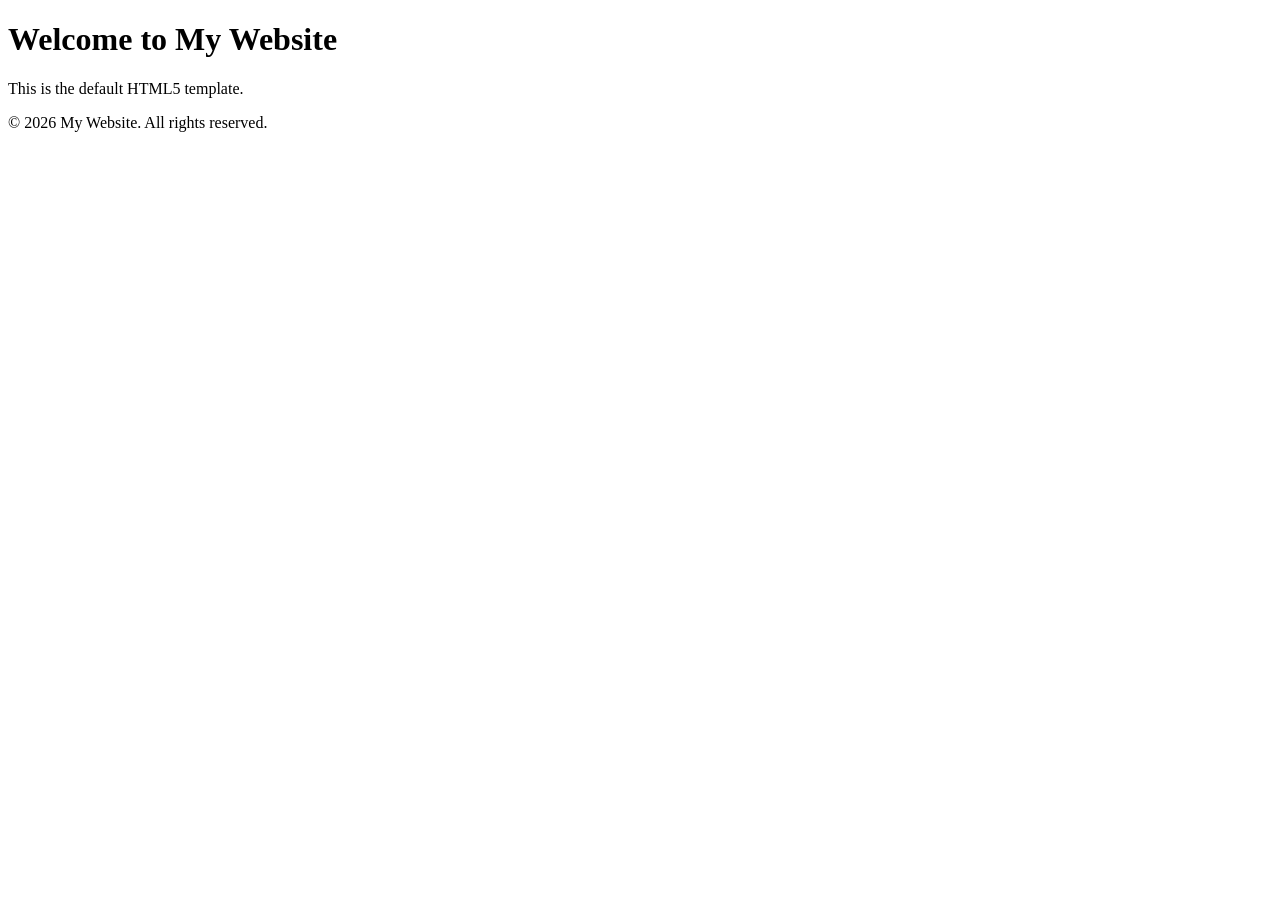
==== index.html @ c6f1edd1 "index commited" ====
<!DOCTYPE html>
<html lang="en">
<head>
    <meta charset="UTF-8">
    <meta name="viewport" content="width=device-width, initial-scale=1.0">
    <meta name="description" content="Your website description">
    <meta name="keywords" content="HTML, CSS, JavaScript">
    <meta name="author" content="Your Name">

    <title>My Website</title>

    <!-- CSS -->
    <link rel="stylesheet" href="style.css">

    <!-- Favicon -->
    <link rel="icon" href="favicon.ico" type="image/x-icon">
</head>
<body>

    <header>
        <h1>Welcome to My Website</h1>
    </header>

    <main>
        <p>This is the default HTML5 template.</p>
    </main>

    <footer>
        <p>&copy; 2026 My Website. All rights reserved.</p>
    </footer>

    <!-- JavaScript -->
    <script src="script.js"></script>

</body>
</html>
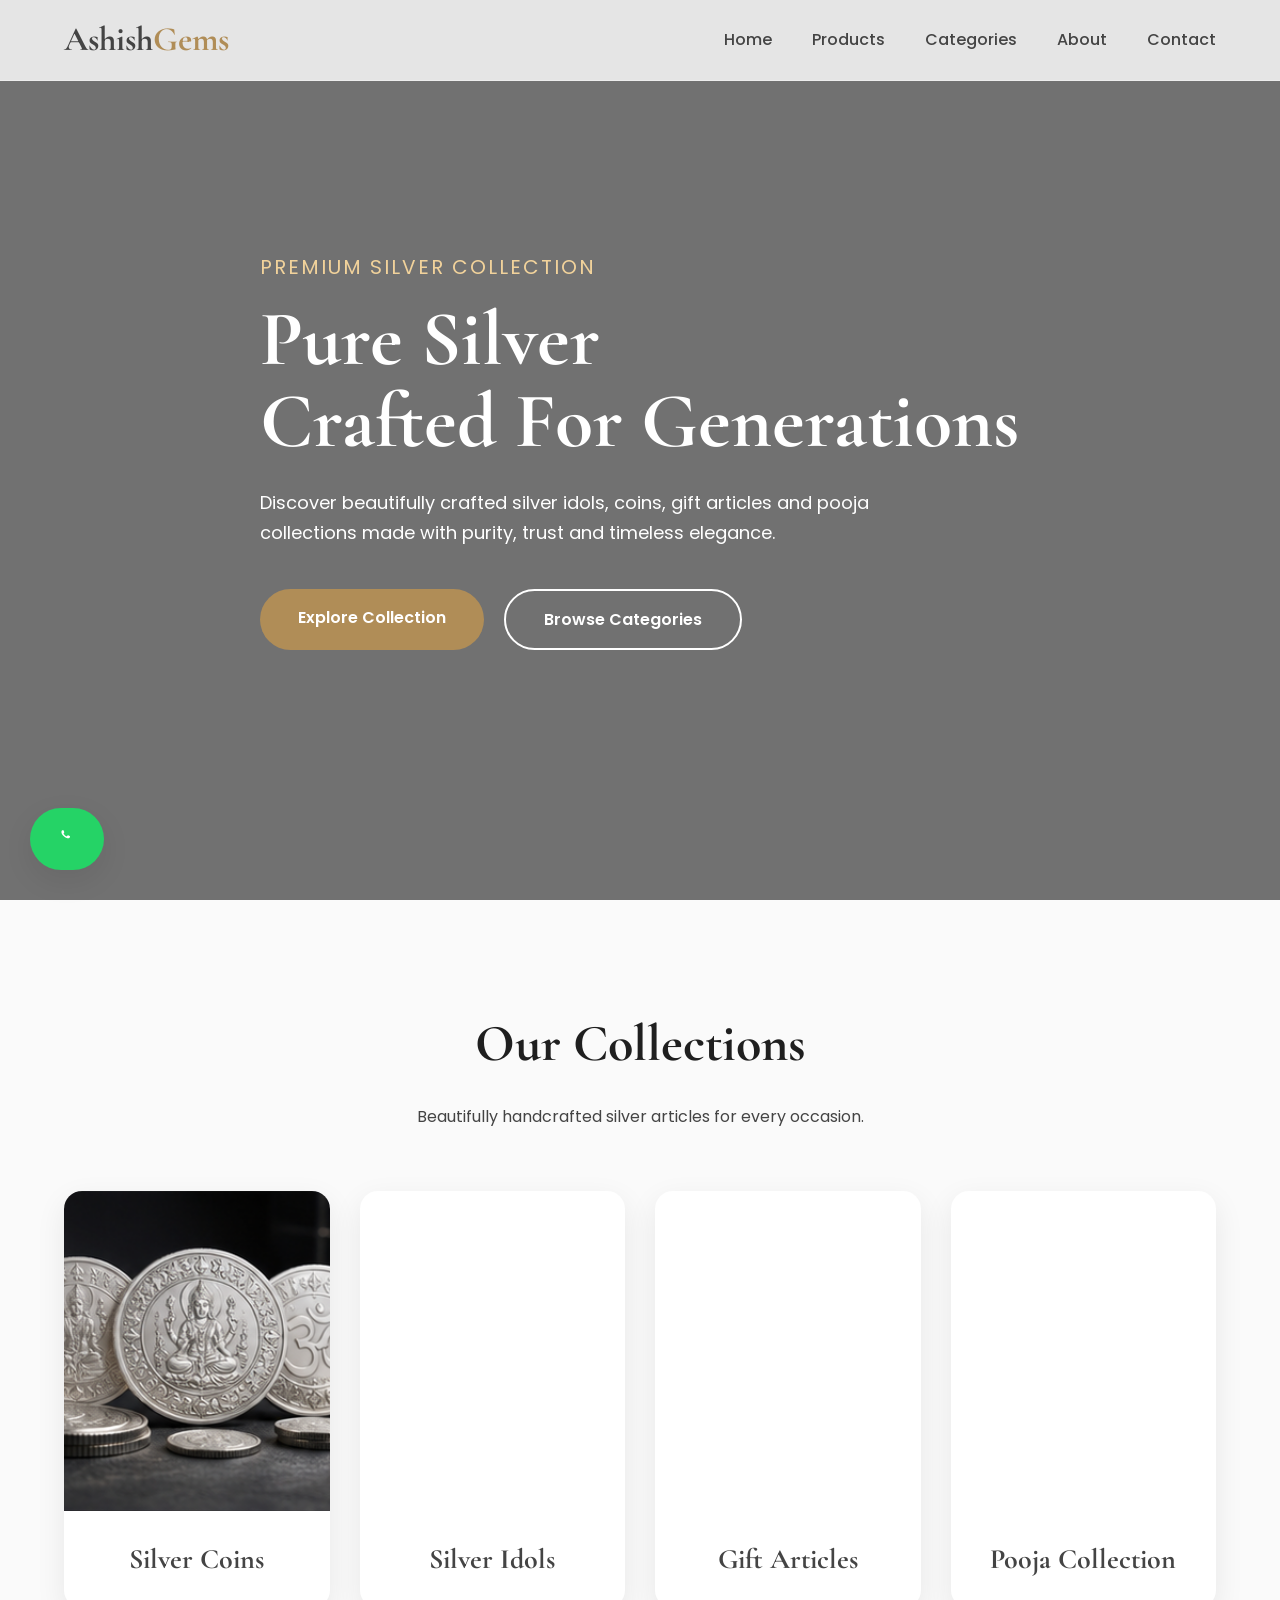
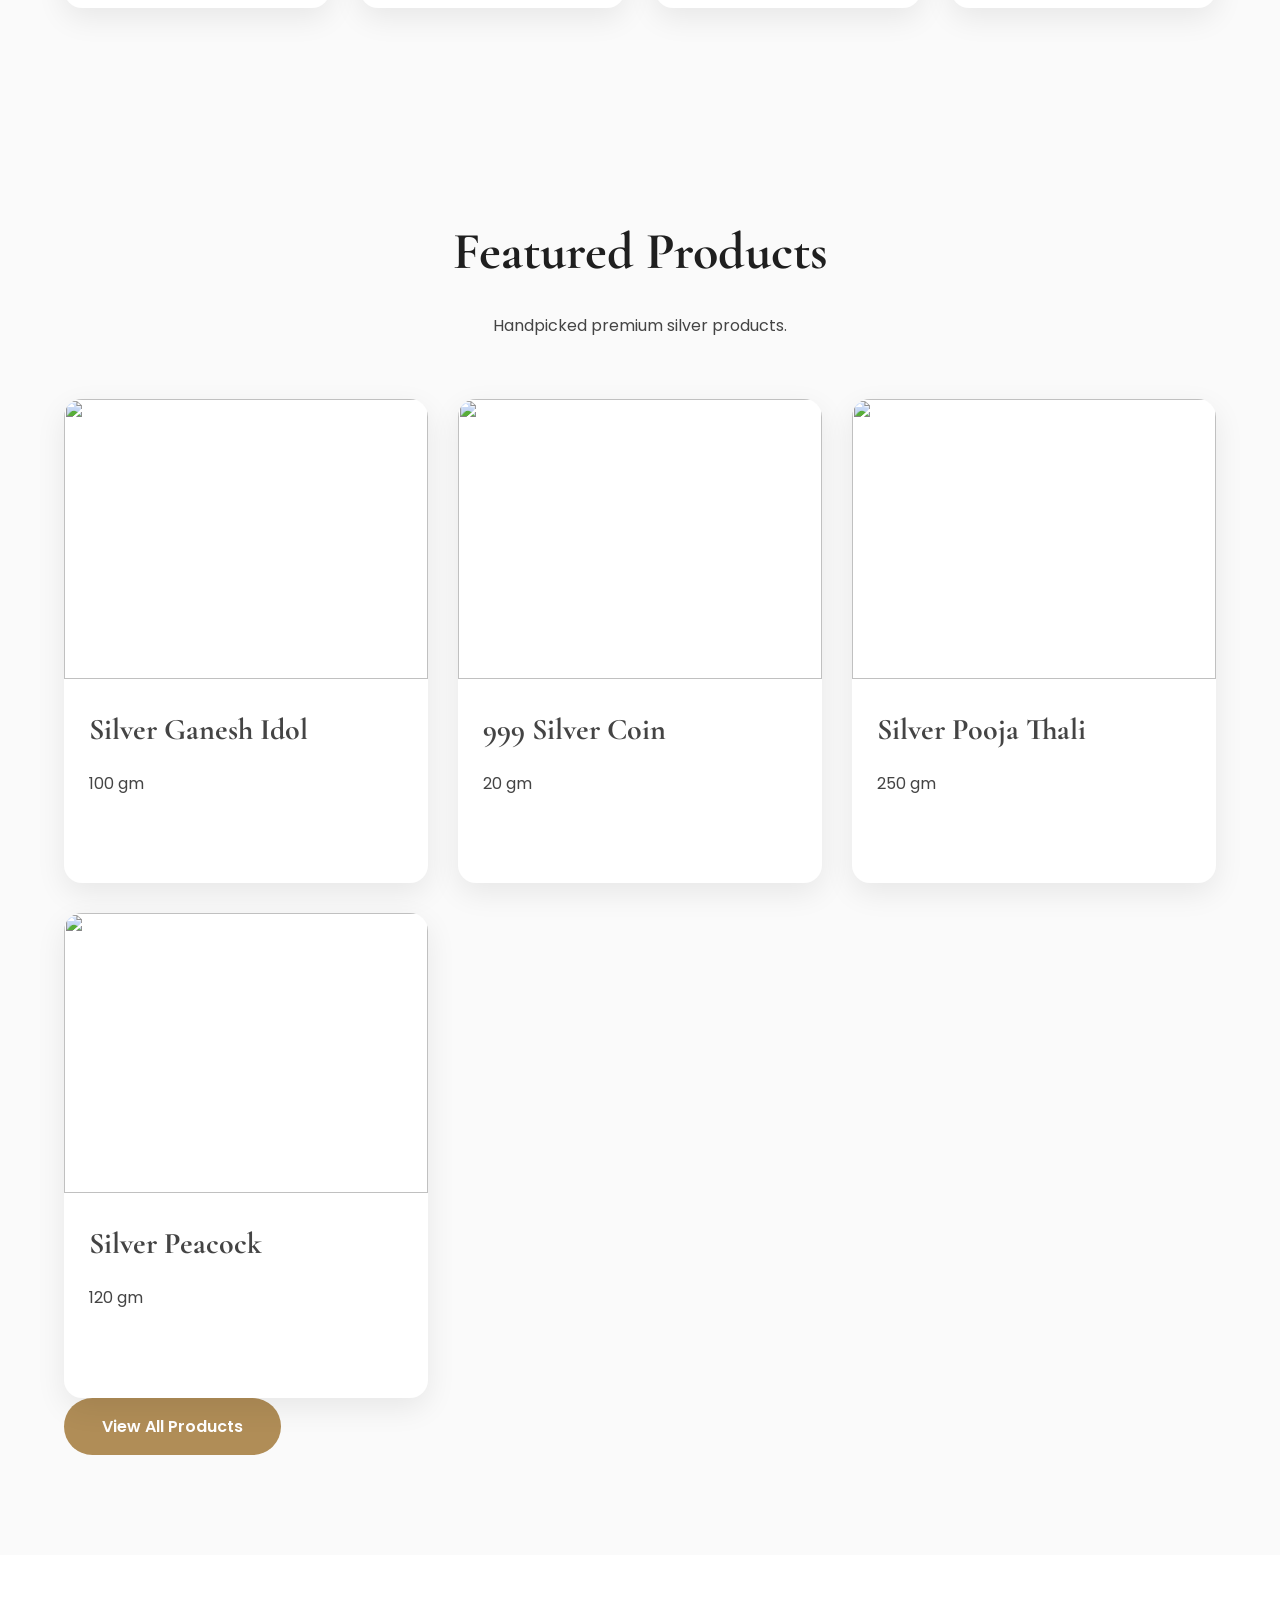
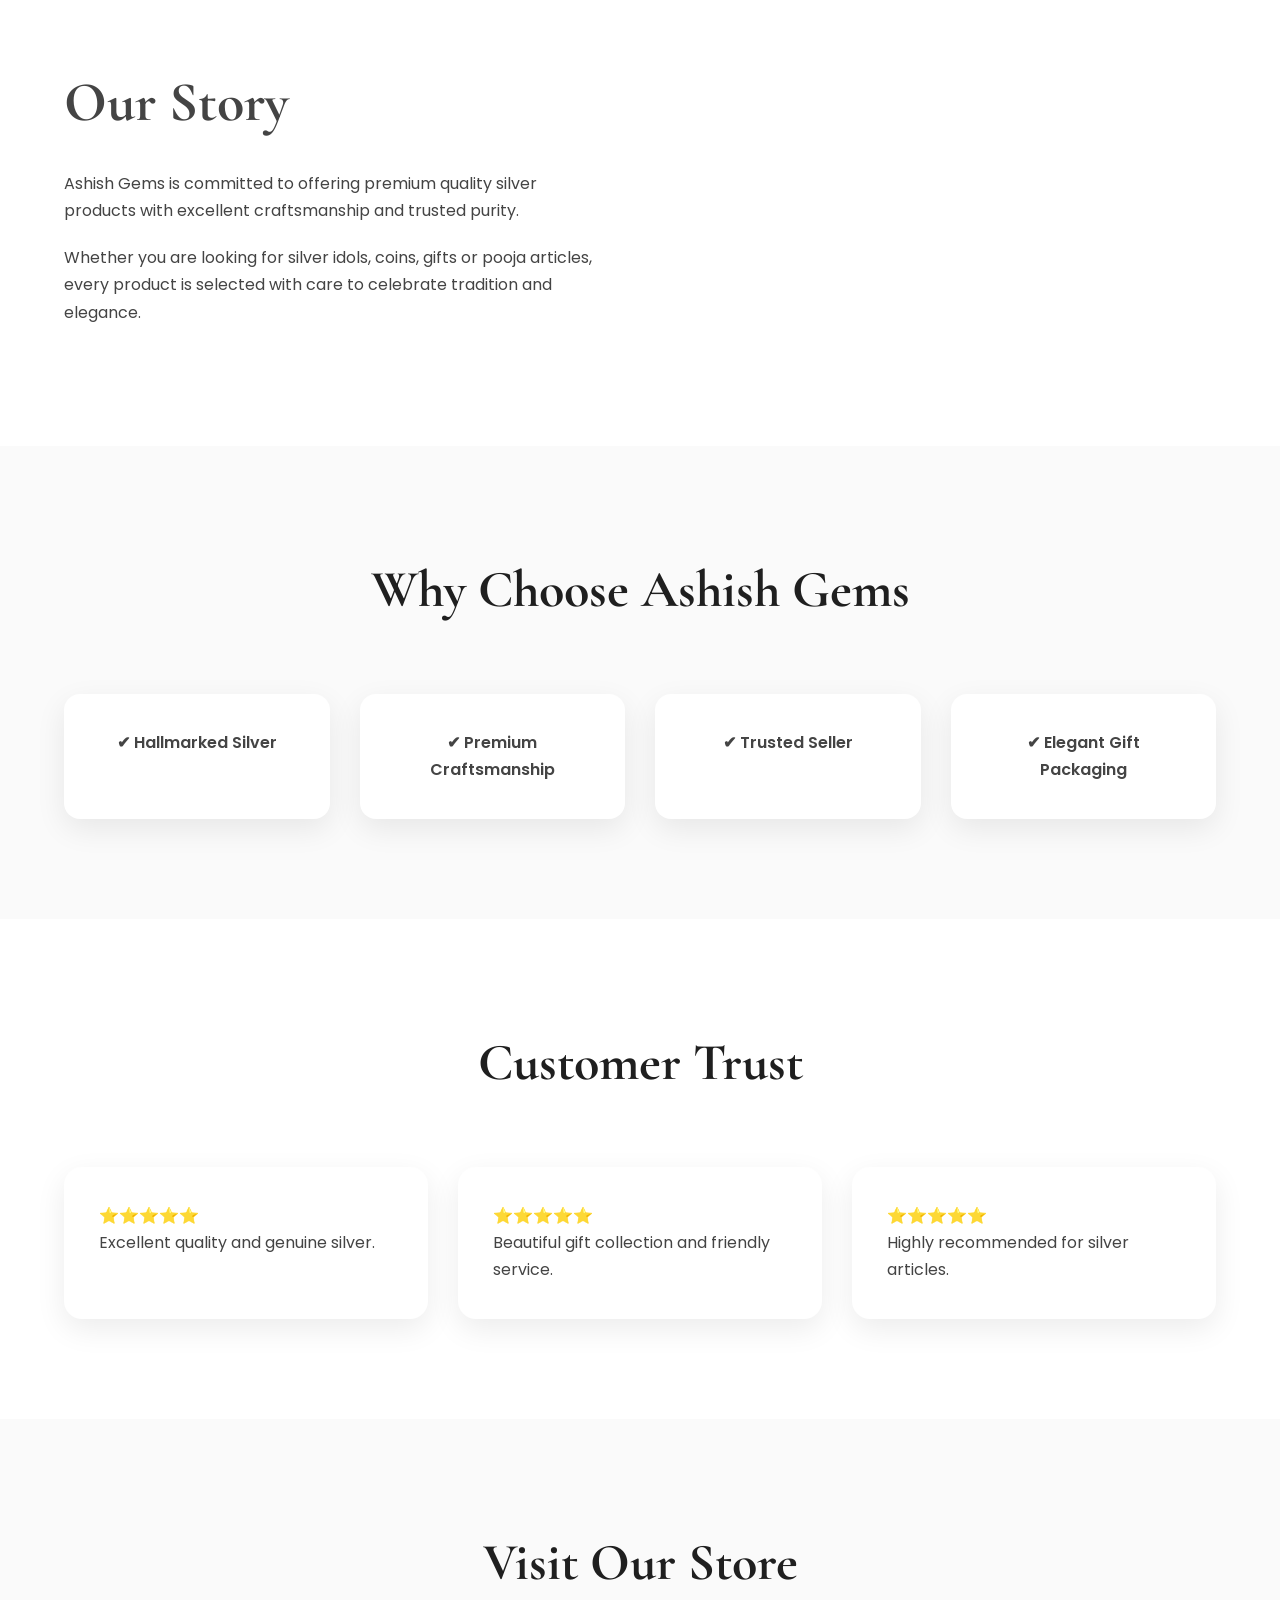
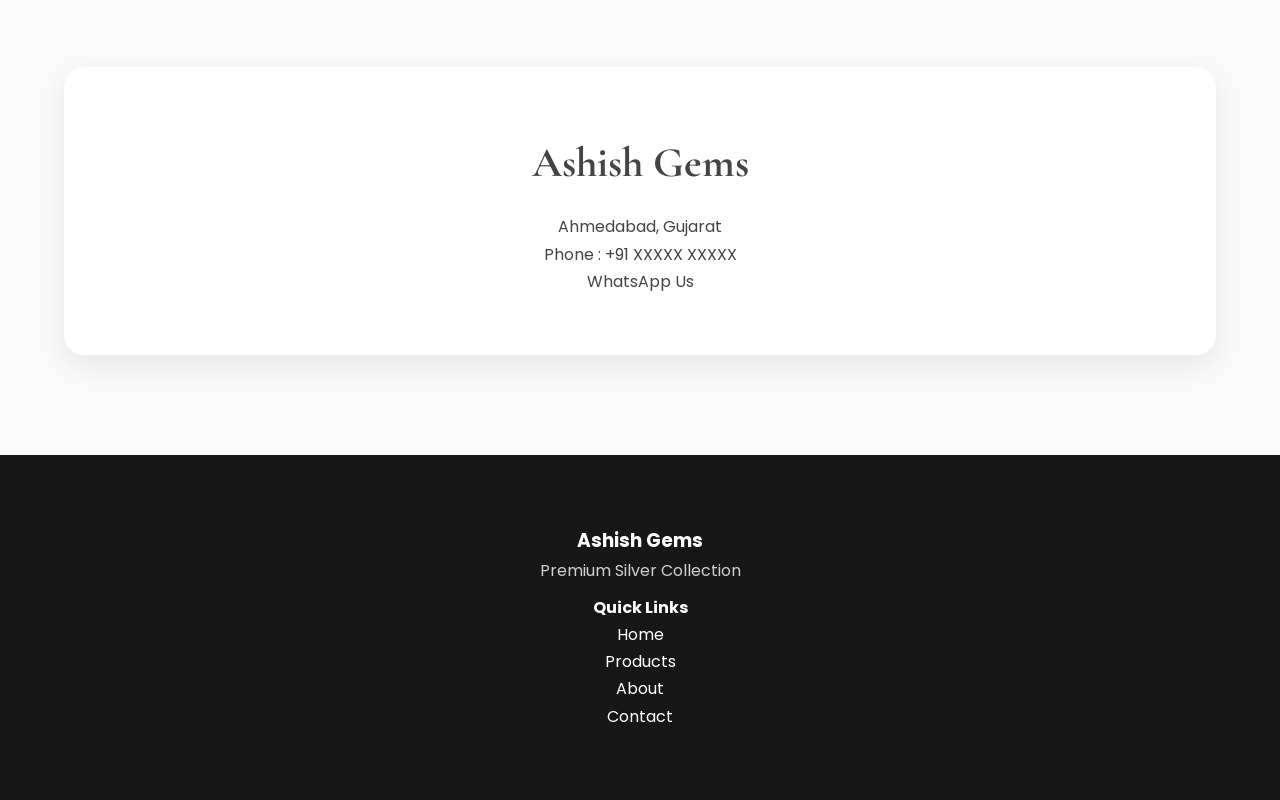
==== commit 2b0b8fd7: "added new files" ====
--- a/index.html
+++ b/index.html
@@ -1,36 +1,601 @@
 <!DOCTYPE html>
 <html lang="en">
+
 <head>
+
     <meta charset="UTF-8">
     <meta name="viewport" content="width=device-width, initial-scale=1.0">
-    <meta name="description" content="Your website description">
-    <meta name="keywords" content="HTML, CSS, JavaScript">
-    <meta name="author" content="Your Name">
-
-    <title>My Website</title>
-
-    <!-- CSS -->
-    <link rel="stylesheet" href="style.css">
-
-    <!-- Favicon -->
-    <link rel="icon" href="favicon.ico" type="image/x-icon">
+
+    <title>Ashish Gems | Pure Silver • Timeless Elegance</title>
+
+    <meta name="description"
+        content="Ashish Gems offers premium silver idols, silver coins, pooja articles, gift items and customized silver products.">
+
+    <meta name="keywords"
+        content="Silver, Silver Coins, Silver Idols, Silver Utensils, Ashish Gems">
+
+    <meta name="author" content="Ashish Gems">
+
+    <link rel="preconnect" href="https://fonts.googleapis.com">
+
+    <link rel="preconnect" href="https://fonts.gstatic.com" crossorigin>
+
+    <link href="https://fonts.googleapis.com/css2?family=Cormorant+Garamond:wght@500;600;700&family=Poppins:wght@300;400;500;600&display=swap"
+        rel="stylesheet">
+
+    <link rel="stylesheet" href="assets/css/variables.css">
+
+    <link rel="stylesheet" href="assets/css/style.css">
+
+    <link rel="stylesheet" href="assets/css/animations.css">
+
+    <link rel="stylesheet" href="assets/css/responsive.css">
+    <link rel="icon" href="images/logo/favicon.ico">
+
 </head>
+
 <body>
 
-    <header>
-        <h1>Welcome to My Website</h1>
+    <!-- ================= HEADER ================= -->
+
+    <header class="header">
+
+        <nav class="navbar container">
+
+    <a href="index.html" class="logo">
+
+        Ashish<span>Gems</span>
+
+    </a>
+
+    <button class="mobile-menu-btn"
+            aria-label="Toggle Menu">
+
+        ☰
+
+    </button>
+
+    <ul class="nav-menu">
+
+        <li>
+
+            <a href="index.html">
+
+                Home
+
+            </a>
+
+        </li>
+
+        <li>
+
+            <a href="products.html">
+
+                Products
+
+            </a>
+
+        </li>
+
+        <li>
+
+            <a href="index.html#collections">
+
+                Categories
+
+            </a>
+
+        </li>
+
+        <li>
+
+            <a href="index.html#about">
+
+                About
+
+            </a>
+
+        </li>
+
+        <li>
+
+            <a href="index.html#contact">
+
+                Contact
+
+            </a>
+
+        </li>
+
+    </ul>
+
+</nav>
+
     </header>
 
-    <main>
-        <p>This is the default HTML5 template.</p>
-    </main>
+    <!-- ================= HERO ================= -->
+
+    <section id="home" class="hero">
+
+        <div class="hero-overlay"></div>
+
+        <div class="container hero-content">
+
+            <p class="hero-subtitle">
+
+                Premium Silver Collection
+
+            </p>
+
+            <h1>
+
+                Pure Silver
+
+                <br>
+
+                Crafted For Generations
+
+            </h1>
+
+            <p class="hero-description">
+
+                Discover beautifully crafted silver idols,
+                coins, gift articles and pooja collections made
+                with purity, trust and timeless elegance.
+
+            </p>
+
+           <div class="hero-buttons">
+
+    <a
+        href="products.html"
+        class="btn btn-primary">
+
+        Explore Collection
+
+    </a>
+
+    <a
+        href="#collections"
+        class="btn btn-outline">
+
+        Browse Categories
+
+    </a>
+
+</div>
+
+        </div>
+
+    </section>
+
+    <!-- ================= COLLECTIONS ================= -->
+
+    <section id="collections" class="section">
+
+        <div class="container">
+
+            <div class="section-title">
+
+                <h2>Our Collections</h2>
+
+                <p>
+
+                    Beautifully handcrafted silver articles
+                    for every occasion.
+
+                </p>
+
+            </div>
+
+            <div class="collection-grid">
+
+                <article class="collection-card">
+                    <a href="products.html?category=Coins"   class="collection-card">
+
+                    <img src="images/collections/coins.png"
+                        alt="Silver Coins" loading="lazy"
+onerror="this.src='images/placeholders/product-placeholder.svg'">
+
+                    <h3>Silver Coins</h3>
+                        </a>
+                </article>
+
+                <article class="collection-card">
+                    <a href="products.html?category=Idols"   class="collection-card">
+                    <img src="images/collections/idols.jpg"
+                        alt="Silver Idols" loading="lazy"
+onerror="this.src='images/placeholders/product-placeholder.svg'">
+
+                    <h3>Silver Idols</h3>
+</a>
+                </article>
+
+                <article class="collection-card">
+                    <a href="products.html?category=Gift Articles"   class="collection-card">
+                    <img src="images/collections/gifts.jpg"
+                        alt="Gift Articles" loading="lazy"
+onerror="this.src='images/placeholders/product-placeholder.svg'">
+
+                    <h3>Gift Articles</h3>
+</a>
+                </article>
+
+                <article class="collection-card">
+<a href="products.html?category=Pooja"   class="collection-card">
+                    <img src="images/collections/pooja.jpg"
+                        alt="Pooja Collection" loading="lazy"
+onerror="this.src='images/placeholders/product-placeholder.svg'">
+
+                    <h3>Pooja Collection</h3>
+</a>
+                </article>
+
+            </div>
+
+        </div>
+
+    </section>
+<section
+class="section featured-products">
+
+<div class="container">
+
+<div class="section-title">
+
+<h2>
+
+Featured Products
+
+</h2>
+
+<p>
+
+Handpicked premium silver products.
+
+</p>
+
+</div>
+
+<div
+id="featuredProducts"
+
+class="product-grid">
+
+</div>
+
+<div
+class="text-center">
+
+<a
+href="products.html"
+
+class="btn btn-primary">
+
+View All Products
+
+</a>
+
+</div>
+
+</div>
+
+</section>
+    <!-- ================= ABOUT ================= -->
+
+    <section id="about" class="section light-section">
+
+        <div class="container about-grid">
+
+            <div>
+
+                <h2>
+
+                    Our Story
+
+                </h2>
+
+                <p>
+
+                    Ashish Gems is committed to offering
+                    premium quality silver products with
+                    excellent craftsmanship and trusted purity.
+
+                </p>
+
+                <p>
+
+                    Whether you are looking for silver idols,
+                    coins, gifts or pooja articles,
+                    every product is selected with care
+                    to celebrate tradition and elegance.
+
+                </p>
+
+            </div>
+
+            <div>
+
+                <img src="images/about/store.jpg"
+                    alt="Ashish Gems Store" loading="lazy"
+onerror="this.src='images/placeholders/product-placeholder.svg'">
+
+            </div>
+
+        </div>
+
+    </section>
+
+    <!-- ================= WHY CHOOSE ================= -->
+
+    <section class="section">
+
+        <div class="container">
+
+            <div class="section-title">
+
+                <h2>
+
+                    Why Choose Ashish Gems
+
+                </h2>
+
+            </div>
+
+            <div class="features-grid">
+
+                <div class="feature-card">
+
+                    ✔ Hallmarked Silver
+
+                </div>
+
+                <div class="feature-card">
+
+                    ✔ Premium Craftsmanship
+
+                </div>
+
+                <div class="feature-card">
+
+                    ✔ Trusted Seller
+
+                </div>
+
+                <div class="feature-card">
+
+                    ✔ Elegant Gift Packaging
+
+                </div>
+
+            </div>
+
+        </div>
+
+    </section>
+
+    <!-- ================= REVIEWS ================= -->
+
+    <section id="reviews" class="section light-section">
+
+        <div class="container">
+
+            <div class="section-title">
+
+                <h2>
+
+                    Customer Trust
+
+                </h2>
+
+            </div>
+
+            <div class="review-grid">
+
+                <div class="review-card">
+
+                    ⭐⭐⭐⭐⭐
+
+                    <p>
+
+                        Excellent quality and genuine silver.
+
+                    </p>
+
+                </div>
+
+                <div class="review-card">
+
+                    ⭐⭐⭐⭐⭐
+
+                    <p>
+
+                        Beautiful gift collection and
+                        friendly service.
+
+                    </p>
+
+                </div>
+
+                <div class="review-card">
+
+                    ⭐⭐⭐⭐⭐
+
+                    <p>
+
+                        Highly recommended for silver articles.
+
+                    </p>
+
+                </div>
+
+            </div>
+
+        </div>
+
+    </section>
+
+    <!-- ================= CONTACT ================= -->
+
+    <section id="contact" class="section">
+
+        <div class="container">
+
+            <div class="section-title">
+
+                <h2>
+
+                    Visit Our Store
+
+                </h2>
+
+            </div>
+
+            <div class="contact-box">
+
+                <h3>
+
+                    Ashish Gems
+
+                </h3>
+
+                <p>
+
+                    Ahmedabad, Gujarat
+
+                </p>
+
+                <p>
+
+                    Phone : +91 XXXXX XXXXX
+
+                </p>
+
+                <a href="#">
+
+                    WhatsApp Us
+
+                </a>
+
+            </div>
+
+        </div>
+
+    </section>
+
+    <!-- ================= FOOTER ================= -->
 
     <footer>
-        <p>&copy; 2026 My Website. All rights reserved.</p>
-    </footer>
-
-    <!-- JavaScript -->
-    <script src="script.js"></script>
+
+<div class="container">
+
+<div class="footer-grid">
+
+<div>
+
+<h3>
+
+Ashish Gems
+
+</h3>
+
+<p>
+
+Premium Silver Collection
+
+</p>
+
+</div>
+
+<div>
+
+<h4>
+
+Quick Links
+
+</h4>
+
+<ul>
+
+<li>
+
+<a href="index.html">
+
+Home
+
+</a>
+
+</li>
+
+<li>
+
+<a href="products.html">
+
+Products
+
+</a>
+
+</li>
+
+<li>
+
+<a href="#about">
+
+About
+
+</a>
+
+</li>
+
+<li>
+
+<a href="#contact">
+
+Contact
+
+</a>
+
+</li>
+
+</ul>
+
+</div>
+
+</div>
+
+</div>
+
+</footer>
+
+    <!-- Floating Buttons -->
+
+    <button id="backToTop" aria-label="Back To Top">
+
+        <svg width="22" height="22" viewBox="0 0 24 24">
+
+        <path fill="currentColor" d="M12 5l7 7-1.4 1.4-4.6-4.6V20h-2V8.8l-4.6 4.6L5 12z"/>
+
+        </svg>
+
+    </button>
+
+    <a id="whatsappButton" href="#">
+
+        <svg
+        width="24"
+        height="24"
+        viewBox="0 0 32 32">
+
+        <path
+        fill="white"
+        d="M19.1 17.2c-.3-.2-1.6-.8-1.8-.9s-.4-.2-.6.2-.7.9-.8 1.1-.3.2-.6.1c-.3-.2-1.2-.5-2.3-1.5-.8-.7-1.4-1.6-1.5-1.9-.2-.3 0-.5.1-.7.1-.1.3-.3.4-.5.1-.2.2-.3.3-.5.1-.2 0-.4 0-.6s-.6-1.5-.8-2-.4-.5-.6-.5h-.5c-.2 0-.6.1-.8.3-.3.3-1 1-1 2.4s1 2.8 1.1 3c.1.2 2 3.1 4.9 4.3s2.9.8 3.4.8c.5-.1 1.6-.7 1.8-1.4.2-.7.2-1.3.2-1.4-.1-.1-.3-.2-.6-.4z"/>
+
+        </svg>
+
+    </a>
+
+    <script type="module" src="assets/js/app.js"></script>
 
 </body>
+
 </html>
--- a/assets/css/variables.css
+++ b/assets/css/variables.css
@@ -0,0 +1,43 @@
+/* ==========================================
+   Ashish Gems v0.1
+   CSS Variables
+========================================== */
+
+:root{
+
+    /* Brand Colors */
+
+    --primary:#b08d57;
+    --secondary:#c0c0c0;
+
+    --dark:#1f1f1f;
+
+    --text:#444;
+
+    --light:#fafafa;
+
+    --white:#ffffff;
+
+    --border:#e6e6e6;
+
+    --success:#28a745;
+
+    /* Fonts */
+
+    --heading:'Cormorant Garamond',serif;
+
+    --body:'Poppins',sans-serif;
+
+    /* Layout */
+
+    --container:1280px;
+
+    --radius:16px;
+
+    --shadow:
+
+    0 10px 30px rgba(0,0,0,.08);
+
+    --transition:.35s ease;
+
+}
--- a/assets/css/style.css
+++ b/assets/css/style.css
@@ -0,0 +1,1031 @@
+/* =====================================
+   RESET
+===================================== */
+
+*{
+margin:0;
+padding:0;
+box-sizing:border-box;
+}
+
+html{
+
+scroll-behavior:smooth;
+
+}
+
+body{
+
+font-family:var(--body);
+
+background:var(--light);
+
+color:var(--text);
+
+line-height:1.7;
+
+overflow-x:hidden;
+
+}
+
+/* ============================= */
+
+img{
+
+width:100%;
+
+display:block;
+
+}
+
+/* ============================= */
+
+a{
+
+text-decoration:none;
+
+color:inherit;
+
+}
+
+ul{
+
+list-style:none;
+
+}
+
+/* ============================= */
+
+.container{
+
+width:min(90%,var(--container));
+
+margin:auto;
+
+}
+
+/* ============================= */
+
+.section{
+
+padding:100px 0;
+
+}
+
+.light-section{
+
+background:white;
+
+}
+
+/* ============================= */
+
+.section-title{
+
+text-align:center;
+
+margin-bottom:60px;
+
+}
+
+.section-title h2{
+
+font-family:var(--heading);
+
+font-size:52px;
+
+color:var(--dark);
+
+margin-bottom:15px;
+
+}
+
+.section-title p{
+
+max-width:700px;
+
+margin:auto;
+
+}
+
+/* ============================= */
+/* HEADER */
+/* ============================= */
+
+.header{
+
+position:fixed;
+
+top:0;
+
+left:0;
+
+width:100%;
+
+z-index:1000;
+
+backdrop-filter:blur(12px);
+
+background:rgba(255,255,255,.82);
+
+border-bottom:1px solid rgba(255,255,255,.3);
+
+}
+
+.navbar{
+
+height:80px;
+
+display:flex;
+
+justify-content:space-between;
+
+align-items:center;
+
+}
+
+/* ============================= */
+
+.logo{
+
+font-size:34px;
+
+font-family:var(--heading);
+
+font-weight:700;
+
+}
+
+.logo span{
+
+color:var(--primary);
+
+}
+
+/* ============================= */
+
+.nav-menu{
+
+display:flex;
+
+gap:40px;
+
+font-weight:500;
+
+}
+
+.nav-menu a{
+
+position:relative;
+
+transition:var(--transition);
+
+}
+
+.nav-menu a:hover{
+
+color:var(--primary);
+
+}
+
+.nav-menu a::after{
+
+content:"";
+
+position:absolute;
+
+left:0;
+
+bottom:-6px;
+
+width:0;
+
+height:2px;
+
+background:var(--primary);
+
+transition:.3s;
+
+}
+
+.nav-menu a:hover::after{
+
+width:100%;
+
+}
+
+.mobile-menu-btn{
+
+display:none;
+
+background:none;
+
+border:none;
+
+font-size:32px;
+
+cursor:pointer;
+
+}
+
+/* ============================= */
+/* HERO */
+/* ============================= */
+
+.hero{
+
+height:100vh;
+
+display:flex;
+
+align-items:center;
+
+position:relative;
+
+background:
+linear-gradient(
+rgba(0,0,0,.55),
+rgba(0,0,0,.55)),
+url("../../images/hero/banner1.jpg")
+center/cover;
+
+color:white;
+
+}
+
+.hero-content{
+
+max-width:760px;
+
+}
+
+.hero-subtitle{
+
+color:#f1d29b;
+
+font-size:20px;
+
+letter-spacing:2px;
+
+margin-bottom:15px;
+
+text-transform:uppercase;
+
+}
+
+.hero h1{
+
+font-family:var(--heading);
+
+font-size:78px;
+
+line-height:1.05;
+
+margin-bottom:25px;
+
+}
+
+.hero-description{
+
+font-size:18px;
+
+margin-bottom:40px;
+
+max-width:620px;
+
+}
+
+/* ============================= */
+
+.hero-buttons{
+
+display:flex;
+
+gap:20px;
+
+}
+
+/* ============================= */
+
+.btn{
+
+display:inline-block;
+
+padding:15px 38px;
+
+border-radius:50px;
+
+transition:var(--transition);
+
+font-weight:600;
+
+}
+
+/* Primary */
+
+.btn-primary{
+
+background:var(--primary);
+
+color:white;
+
+}
+
+.btn-primary:hover{
+
+transform:translateY(-4px);
+
+box-shadow:
+
+0 15px 35px rgba(176,141,87,.4);
+
+}
+
+/* Outline */
+
+.btn-outline{
+
+border:2px solid white;
+
+color:white;
+
+}
+
+.btn-outline:hover{
+
+background:white;
+
+color:black;
+
+}
+
+/* ============================= */
+/* COLLECTIONS */
+/* ============================= */
+
+.collection-grid{
+
+display:grid;
+
+grid-template-columns:
+
+repeat(4,1fr);
+
+gap:30px;
+
+}
+
+.collection-card{
+
+overflow:hidden;
+
+border-radius:18px;
+
+background:white;
+
+box-shadow:var(--shadow);
+
+transition:var(--transition);
+
+cursor:pointer;
+
+}
+
+.collection-card img{
+
+height:320px;
+
+object-fit:cover;
+
+}
+
+.collection-card h3{
+
+padding:25px;
+
+font-size:28px;
+
+font-family:var(--heading);
+
+text-align:center;
+
+}
+
+.collection-card:hover{
+
+transform:translateY(-10px);
+
+}
+
+/* ============================= */
+/* ABOUT */
+/* ============================= */
+
+.about-grid{
+
+display:grid;
+
+grid-template-columns:
+
+1fr 1fr;
+
+gap:60px;
+
+align-items:center;
+
+}
+
+.about-grid h2{
+
+font-size:56px;
+
+font-family:var(--heading);
+
+margin-bottom:20px;
+
+}
+
+.about-grid p{
+
+margin-bottom:20px;
+
+}
+
+.about-grid img{
+
+border-radius:20px;
+
+box-shadow:var(--shadow);
+
+}
+
+/* ============================= */
+/* FEATURES */
+/* ============================= */
+
+.features-grid{
+
+display:grid;
+
+grid-template-columns:
+
+repeat(4,1fr);
+
+gap:30px;
+
+}
+
+.feature-card{
+
+padding:35px;
+
+background:white;
+
+border-radius:16px;
+
+text-align:center;
+
+box-shadow:var(--shadow);
+
+font-weight:600;
+
+transition:.3s;
+
+}
+
+.feature-card:hover{
+
+background:var(--primary);
+
+color:white;
+
+}
+
+/* ============================= */
+/* REVIEWS */
+/* ============================= */
+
+.review-grid{
+
+display:grid;
+
+grid-template-columns:
+
+repeat(3,1fr);
+
+gap:30px;
+
+}
+
+.review-card{
+
+background:white;
+
+padding:35px;
+
+border-radius:18px;
+
+box-shadow:var(--shadow);
+
+}
+
+/* ============================= */
+/* CONTACT */
+/* ============================= */
+
+.contact-box{
+
+background:white;
+
+padding:60px;
+
+border-radius:20px;
+
+text-align:center;
+
+box-shadow:var(--shadow);
+
+}
+
+.contact-box h3{
+
+font-size:42px;
+
+font-family:var(--heading);
+
+margin-bottom:15px;
+
+}
+
+/* ============================= */
+/* FOOTER */
+/* ============================= */
+
+footer{
+
+background:#171717;
+
+color:white;
+
+padding:70px 0;
+
+text-align:center;
+
+}
+
+footer h2{
+
+font-family:var(--heading);
+
+font-size:42px;
+
+margin-bottom:20px;
+
+}
+
+footer p{
+
+opacity:.8;
+
+margin-bottom:10px;
+
+}
+
+/* ============================= */
+/* FLOATING BUTTONS */
+/* ============================= */
+
+#backToTop{
+
+position:fixed;
+
+bottom:30px;
+
+right:30px;
+
+width:55px;
+
+height:55px;
+
+border:none;
+
+border-radius:50%;
+
+background:var(--primary);
+
+color:white;
+
+cursor:pointer;
+
+display:none;
+
+box-shadow:var(--shadow);
+
+}
+
+#whatsappButton{
+
+position:fixed;
+
+left:30px;
+
+bottom:30px;
+
+background:#25D366;
+
+color:white;
+
+padding:15px 25px;
+
+border-radius:50px;
+
+font-weight:600;
+
+box-shadow:var(--shadow);
+
+}
+
+/* ==========================================
+PRODUCT PAGE
+========================================== */
+
+.page-header{
+
+margin-top:80px;
+
+padding:90px 0;
+
+background:
+
+linear-gradient(
+
+rgba(0,0,0,.65),
+
+rgba(0,0,0,.65)
+
+),
+
+url("../../images/hero/banner2.jpg")
+
+center/cover;
+
+color:white;
+
+text-align:center;
+
+}
+
+.page-header h1{
+
+font-family:var(--heading);
+
+font-size:68px;
+
+margin-bottom:15px;
+
+}
+
+.catalog-toolbar{
+
+display:flex;
+
+justify-content:space-between;
+
+align-items:center;
+
+gap:20px;
+
+margin-bottom:40px;
+
+flex-wrap:wrap;
+
+}
+
+.search-box{
+
+flex:1;
+
+}
+
+.search-box input{
+
+width:100%;
+
+padding:15px 20px;
+
+border-radius:12px;
+
+border:1px solid var(--border);
+
+font-size:16px;
+
+}
+
+.toolbar-right{
+
+display:flex;
+
+gap:15px;
+
+}
+
+.toolbar-right select{
+
+padding:14px;
+
+border-radius:10px;
+
+border:1px solid var(--border);
+
+background:white;
+
+}
+
+.product-summary{
+
+margin-bottom:25px;
+
+font-weight:600;
+
+color:var(--primary);
+
+}
+
+.product-grid{
+
+display:grid;
+
+grid-template-columns:
+
+repeat(auto-fit,minmax(280px,1fr));
+
+gap:30px;
+
+}
+
+.product-card{
+
+background:white;
+
+border-radius:18px;
+
+overflow:hidden;
+
+box-shadow:var(--shadow);
+
+transition:.35s;
+
+position:relative;
+
+}
+
+.product-card:hover{
+
+transform:translateY(-8px);
+
+}
+
+.product-image{
+
+height:280px;
+
+overflow:hidden;
+
+}
+
+.product-image img{
+
+width:100%;
+
+height:100%;
+
+object-fit:cover;
+
+transition:.4s;
+
+}
+
+.product-card:hover img{
+
+transform:scale(1.05);
+
+}
+
+.product-body{
+
+padding:25px;
+
+}
+
+.product-category{
+
+font-size:13px;
+
+letter-spacing:1px;
+
+text-transform:uppercase;
+
+color:var(--primary);
+
+margin-bottom:10px;
+
+}
+
+.product-body h3{
+
+font-family:var(--heading);
+
+font-size:30px;
+
+margin-bottom:15px;
+
+}
+
+.product-meta{
+
+display:flex;
+
+justify-content:space-between;
+
+margin-bottom:12px;
+
+font-size:14px;
+
+}
+
+.product-purity{
+
+margin-bottom:15px;
+
+font-weight:600;
+
+}
+
+.availability{
+
+display:inline-block;
+
+padding:6px 12px;
+
+border-radius:50px;
+
+font-size:13px;
+
+margin-bottom:20px;
+
+}
+
+.available{
+
+background:#dff7e7;
+
+color:#16833c;
+
+}
+
+.unavailable{
+
+background:#ffe2e2;
+
+color:#c40000;
+
+}
+
+.product-buttons{
+
+display:flex;
+
+gap:10px;
+
+}
+
+.product-buttons .btn{
+
+flex:1;
+
+padding:12px;
+
+font-size:14px;
+
+}
+
+.product-badge{
+
+position:absolute;
+
+top:15px;
+
+left:15px;
+
+padding:8px 16px;
+
+border-radius:30px;
+
+font-size:12px;
+
+font-weight:600;
+
+z-index:5;
+
+}
+
+.featured{
+
+background:#b08d57;
+
+color:white;
+
+}
+
+.load-more-wrapper{
+
+text-align:center;
+
+margin-top:50px;
+
+}
+.no-results{
+
+    grid-column:1/-1;
+
+    text-align:center;
+
+    padding:80px 20px;
+
+}
+
+.no-results h2{
+
+    font-family:var(--heading);
+
+    font-size:40px;
+
+    margin-bottom:15px;
+
+}
+
+.no-results p{
+
+    color:#666;
+
+}
+.modal{
+
+position:fixed;
+
+inset:0;
+
+background:rgba(0,0,0,.65);
+
+display:none;
+
+align-items:center;
+
+justify-content:center;
+
+z-index:9999;
+
+}
+
+.modal.show{
+
+display:flex;
+
+}
+
+.modal-content{
+
+width:min(900px,90%);
+
+background:white;
+
+padding:40px;
+
+border-radius:20px;
+
+max-height:90vh;
+
+overflow:auto;
+
+}
+
+#closeModal{
+
+float:right;
+
+font-size:35px;
+
+border:none;
+
+background:none;
+
+cursor:pointer;
+
+}
+.nav-menu a.active{
+
+color:var(--primary);
+
+font-weight:600;
+
+}
--- a/assets/css/animations.css
+++ b/assets/css/animations.css
@@ -0,0 +1,119 @@
+/* ==========================================
+   Animations
+========================================== */
+
+.fade-up{
+
+opacity:0;
+
+transform:translateY(50px);
+
+transition:.8s ease;
+
+}
+
+.fade-up.show{
+
+opacity:1;
+
+transform:translateY(0);
+
+}
+
+/* ========================= */
+
+.zoom{
+
+overflow:hidden;
+
+}
+
+.zoom img{
+
+transition:.5s;
+
+}
+
+.zoom:hover img{
+
+transform:scale(1.08);
+
+}
+
+/* ========================= */
+
+.float{
+
+animation:float 4s ease-in-out infinite;
+
+}
+
+@keyframes float{
+
+0%{
+
+transform:translateY(0);
+
+}
+
+50%{
+
+transform:translateY(-10px);
+
+}
+
+100%{
+
+transform:translateY(0);
+
+}
+
+}
+
+/* ========================= */
+
+.shine{
+
+position:relative;
+
+overflow:hidden;
+
+}
+
+.shine::before{
+
+content:"";
+
+position:absolute;
+
+top:0;
+
+left:-120%;
+
+width:70%;
+
+height:100%;
+
+background:
+
+linear-gradient(
+
+90deg,
+
+transparent,
+
+rgba(255,255,255,.5),
+
+transparent);
+
+transform:skewX(-20deg);
+
+}
+
+.shine:hover::before{
+
+left:150%;
+
+transition:.8s;
+
+}
--- a/assets/css/responsive.css
+++ b/assets/css/responsive.css
@@ -0,0 +1,228 @@
+/* ==========================================
+   Ashish Gems v0.1
+   Responsive CSS
+========================================== */
+
+/* Large Desktop */
+
+@media (max-width:1200px){
+
+.hero h1{
+
+font-size:64px;
+
+}
+
+.collection-grid{
+
+grid-template-columns:repeat(2,1fr);
+
+}
+
+.features-grid{
+
+grid-template-columns:repeat(2,1fr);
+
+}
+
+.about-grid{
+
+gap:40px;
+
+}
+
+}
+
+/* Tablet */
+
+@media (max-width:992px){
+
+.section{
+
+padding:80px 0;
+
+}
+
+.hero{
+
+text-align:center;
+
+}
+
+.hero-content{
+
+margin:auto;
+
+}
+
+.hero-buttons{
+
+justify-content:center;
+
+}
+
+.hero h1{
+
+font-size:52px;
+
+}
+
+.about-grid{
+
+grid-template-columns:1fr;
+
+}
+
+.review-grid{
+
+grid-template-columns:1fr;
+
+}
+
+}
+
+/* Mobile */
+
+@media (max-width:768px){
+
+.mobile-menu-btn{
+
+display:block;
+
+z-index:1001;
+
+}
+
+.nav-menu{
+
+position:fixed;
+
+top:80px;
+
+right:-100%;
+
+width:280px;
+
+height:calc(100vh - 80px);
+
+background:white;
+
+display:flex;
+
+flex-direction:column;
+
+padding:40px;
+
+gap:25px;
+
+transition:.4s;
+
+box-shadow:-5px 0 20px rgba(0,0,0,.08);
+
+}
+
+.nav-menu.active{
+
+right:0;
+
+}
+
+.collection-grid{
+
+grid-template-columns:1fr;
+
+}
+
+.features-grid{
+
+grid-template-columns:1fr;
+
+}
+
+.hero{
+
+padding:120px 0 80px;
+
+height:auto;
+
+}
+
+.hero h1{
+
+font-size:42px;
+
+}
+
+.section-title h2{
+
+font-size:42px;
+
+}
+
+.contact-box{
+
+padding:35px;
+
+}
+
+#whatsappButton{
+
+left:15px;
+
+bottom:15px;
+
+}
+
+#backToTop{
+
+right:15px;
+
+bottom:15px;
+
+}
+
+}
+
+/* Small Mobile */
+
+@media (max-width:480px){
+
+.hero h1{
+
+font-size:34px;
+
+}
+
+.hero-description{
+
+font-size:16px;
+
+}
+
+.btn{
+
+display:block;
+
+text-align:center;
+
+}
+
+.hero-buttons{
+
+flex-direction:column;
+
+}
+
+.logo{
+
+font-size:28px;
+
+}
+
+.section-title h2{
+
+font-size:34px;
+
+}
+
+}
